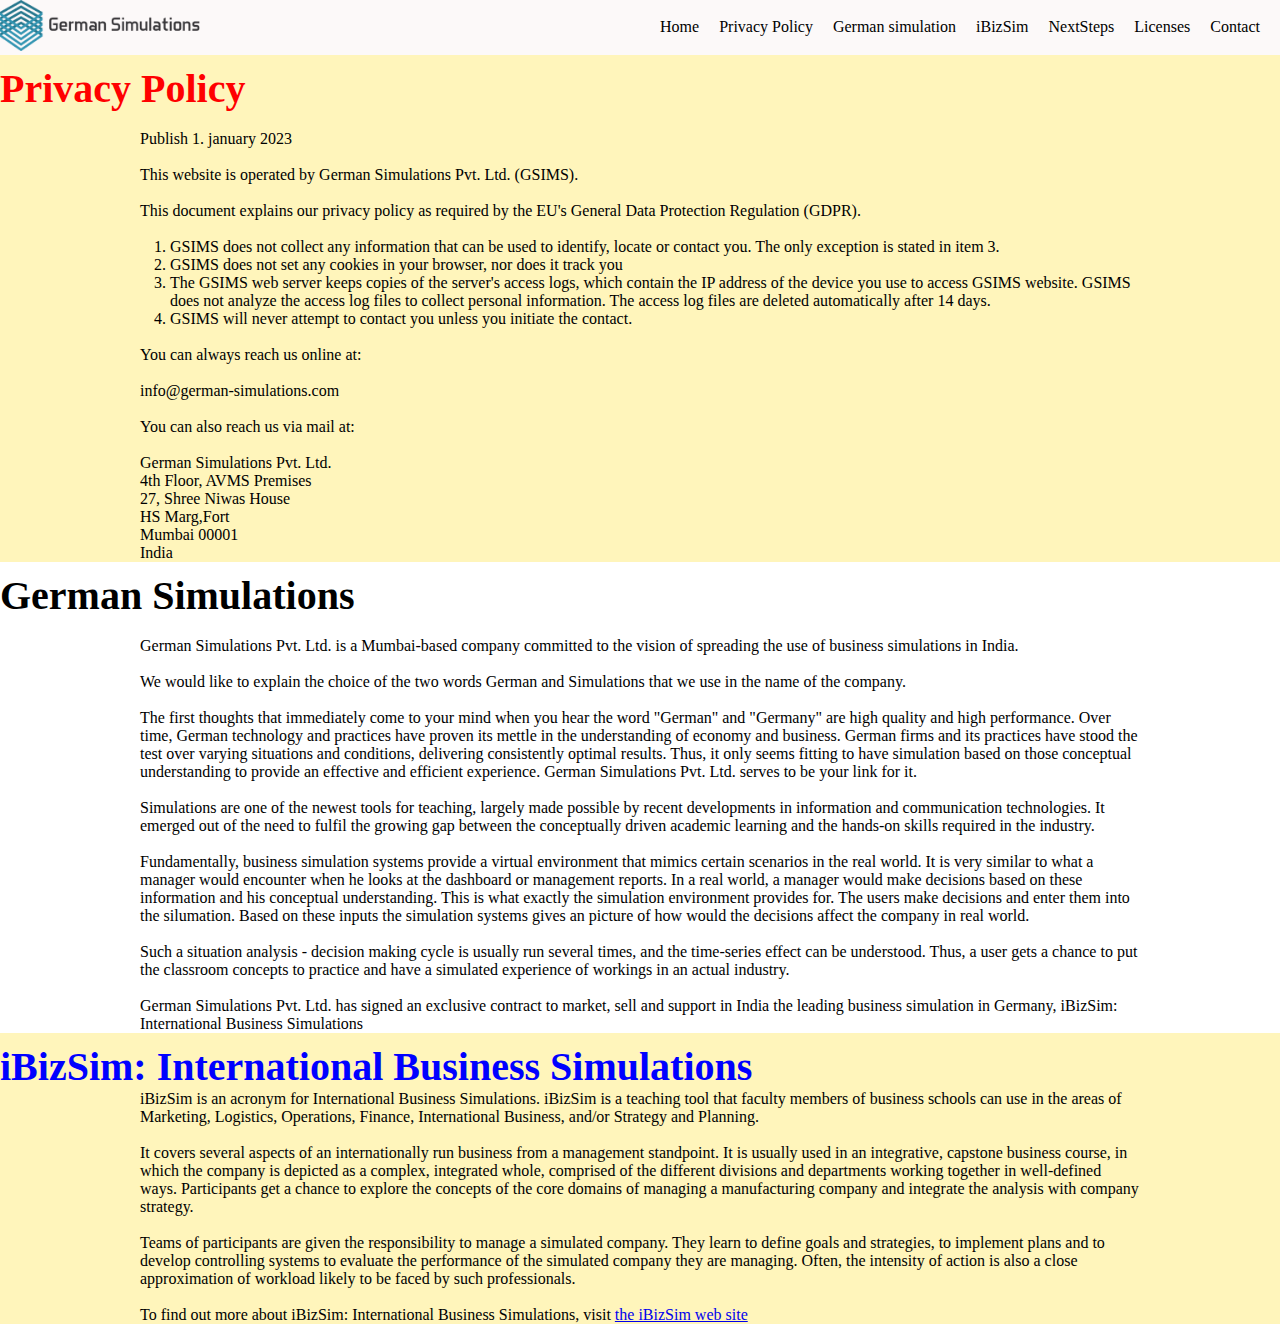
==== info.html @ 4145ba63 "complete half of the website" ====
<!DOCTYPE html>
<html lang="en">
<head>
    <meta charset="UTF-8">
    <meta name="viewport" content="width=device-width, initial-scale=1.0">
    <title>German simulation</title>
    <link rel="stylesheet" href="info.css">
</head>
<body>
    <!-- Navabr -->
    <nav class="navbar">
        <div class="navbar-logo">
            <img src="./assets/images/logo.png" alt="logo">
        </div>
        <ul class="navbar-pages">
            <li><a href="#">Home</a></li>
            <li><a href="#">Privacy Policy</a></li>
            <li><a href="#">German simulation</a></li>
            <li><a href="#">iBizSim</a></li>
            <li><a href="#">NextSteps</a></li>
            <li><a href="#">Licenses</a></li>
            <li><a href="#">Contact</a></li>
        </ul>
    </nav>
    <!-- Navbar -->
    <!-- Home section -->
            <section id="home">
                <div class="info-section">
                    <div class="info-content">

                    </div>
                </div>
            </section>
    <!-- Home section -->

    <!-- privacy policy -->
            <section id="#">
                <div class="container">
                    <h1>Privacy Policy</h1>
                    <br>
                    <div class="container-content">
                        <p>Publish  1. january 2023 </p>
                        <br>
                        <p>This website is operated by German Simulations Pvt. Ltd. (GSIMS).</p>
                        <br>
                        <p>This document explains our privacy policy as required by the EU's General Data Protection Regulation (GDPR).</p>
                        <br>
                        <ol>
                            <li>GSIMS does not collect any information that can be used to identify, locate or contact you. The only exception is stated in item 3.</li>
                            <li>GSIMS does not set any cookies in your browser, nor does it track you</li>
                            <li>The GSIMS web server keeps copies of the server's access logs, which contain the IP address of the device you use to access GSIMS website. GSIMS does not analyze the access log files to collect personal information. The access log files are deleted automatically after 14 days.</li>    
                            <li>GSIMS will never attempt to contact you unless you initiate the contact.</li>
                         </ol>
                         <br>
                         <p>You can always reach us online at:</p>
                         <br>
                         <p>info@german-simulations.com</p>
                         <br>
                         <p>You can also reach us via mail at:</p>
                         <br>
                         <p>German Simulations Pvt. Ltd. <br>
                            4th Floor, AVMS Premises <br>
                            27, Shree Niwas House <br>
                            HS Marg,Fort <br> 
                            Mumbai 00001 <br>
                            India
                        </p>
                    </div>
                </div>
               
            </section>

    <!-- privacy policy -->
    <!-- German Simulations -->
            <section id="german-simulations">
                <div class="container">
                    <h1>German Simulations</h1>
                    <br>
                    <div class="container-content">
                        <p>German Simulations Pvt. Ltd. is a Mumbai-based company committed to the vision of spreading the use of business simulations in India.</p>
                            <br>
                        <p> We would like to explain the choice of the two words German and Simulations that we use in the name of the company.</p> 
                            <br>
                           <p>The first thoughts that immediately come to your mind when you hear the word "German" and "Germany" are high quality and high performance. Over time, German technology and practices have proven its mettle in the understanding of economy and business. German firms and its practices have stood the test over varying situations and conditions, delivering consistently optimal results. Thus, it only seems fitting to have simulation based on those conceptual understanding to provide an effective and efficient experience. German Simulations Pvt. Ltd. serves to be your link for it.</p> 
                            <br>
                           <p>Simulations are one of the newest tools for teaching, largely made possible by recent developments in information and communication technologies. It emerged out of the need to fulfil the growing gap between the conceptually driven academic learning and the hands-on skills required in the industry.</p> 
                            <br>
                          <p>Fundamentally, business simulation systems provide a virtual environment that mimics certain scenarios in the real world. It is very similar to what a manager would encounter when he looks at the dashboard or management reports. In a real world, a manager would make decisions based on these information and his conceptual understanding. This is what exactly the simulation environment provides for. The users make decisions and enter them into the silumation. Based on these inputs the simulation systems gives an picture of how would the decisions affect the company in real world.</p>  
                            <br>
                           <p>Such a situation analysis - decision making cycle is usually run several times, and the time-series effect can be understood. Thus, a user gets a chance to put the classroom concepts to practice and have a simulated experience of workings in an actual industry.</p> 
                            <br>
                         <p>    German Simulations Pvt. Ltd. has signed an exclusive contract to market, sell and support in India the leading business simulation in Germany, iBizSim: International Business Simulations</p>
                    </div>
                </div>
            </section>
      <!-- German Simulations -->

      <!-- ibizsim section -->
      <section id="ibizsim">
        <div class="container">
            <h1>iBizSim: International Business Simulations</h1>
        <div class="container-content">
            <p>iBizSim is an acronym for International Business Simulations. iBizSim is a teaching tool that faculty members of business schools can use in the areas of Marketing, Logistics, Operations, Finance, International Business, and/or Strategy and Planning.</p>
            <br>
            <p>It covers several aspects of an internationally run business from a management standpoint. It is usually used in an integrative, capstone business course, in which the company is depicted as a complex, integrated whole, comprised of the different divisions and departments working together in well-defined ways. Participants get a chance to explore the concepts of the core domains of managing a manufacturing company and integrate the analysis with company strategy.</p>
            <br>
            <p>Teams of participants are given the responsibility to manage a simulated company. They learn to define goals and strategies, to implement plans and to develop controlling systems to evaluate the performance of the simulated company they are managing. Often, the intensity of action is also a close approximation of workload likely to be faced by such professionals.</p>
            <br>
            <p>To find out more about iBizSim: International Business Simulations, visit <span><a href="https://www.ibizsim.com/" target="_blank">the iBizSim web site</a></span></p>
        </div>
        </div>
      </section>
      <!-- ibizsim section -->

</body>
</html>
---- info.css ----
*{
    margin: 0;
    padding: 0;
    box-sizing: border-box;
}

.navbar{
    display: flex;
    justify-content: space-between;
    align-items: center;
    background-color: rgb(252, 249, 249);
}

.navbar-logo img{
    width: 200px;
}

.navbar-pages{
    display: flex;
    list-style: none;
    margin: 0;
    padding: 0;
}

.navbar-pages li{
    margin-right: 20px;
}

.navbar-pages a {
    color: black;
    text-decoration: none;
}



 /* privacy policy */

  .container{
    margin: 0;
    padding-top: 10px;
    background-color: #FFF5BB ;
    
  }

  .container h1{
    font-size: 2.5rem;
    margin: auto;
     color: red;
  }

  .container .container-content{
    max-width: 1000px;
    margin: auto;
  }

  .container .container-content ol{
    margin-left: 30px;
  }

  /* privacy policy */

  /* german-simulations */

  #german-simulations .container{
    background-color: #ffffff;
    padding-top: 10px;
  }
  #german-simulations .container h1{
    color: black;
  }

  /* german-simulations */

   /* ibizsim section  */
    #ibizsim .container h1{
        color: blue;
    }
   /* ibizsim section  */
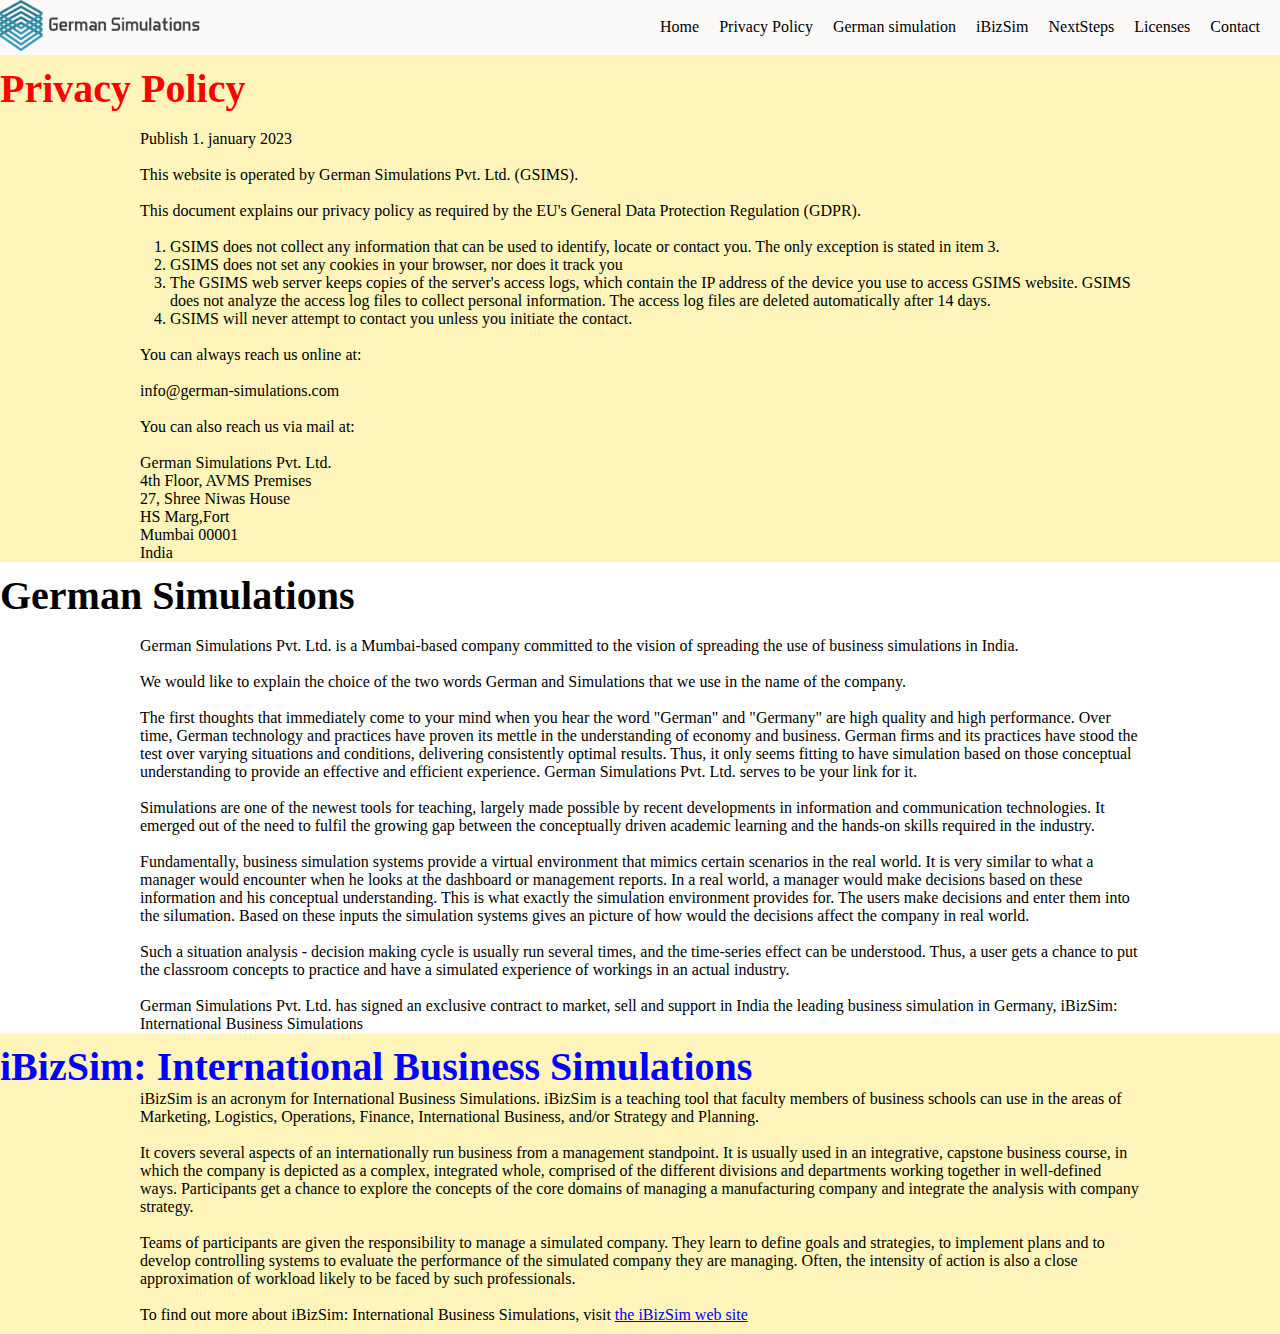
==== commit 59627125: "main Index file is done" ====
--- a/info.html
+++ b/info.html
@@ -13,11 +13,11 @@
             <img src="./assets/images/logo.png" alt="logo">
         </div>
         <ul class="navbar-pages">
-            <li><a href="#">Home</a></li>
-            <li><a href="#">Privacy Policy</a></li>
-            <li><a href="#">German simulation</a></li>
-            <li><a href="#">iBizSim</a></li>
-            <li><a href="#">NextSteps</a></li>
+            <li><a href="#home">Home</a></li>
+            <li><a href="#privacy-policy">Privacy Policy</a></li>
+            <li><a href="#german-simulation">German simulation</a></li>
+            <li><a href="#ibizsim">iBizSim</a></li>
+            <li><a href="#nextsteps">NextSteps</a></li>
             <li><a href="#">Licenses</a></li>
             <li><a href="#">Contact</a></li>
         </ul>
@@ -34,7 +34,7 @@
     <!-- Home section -->
 
     <!-- privacy policy -->
-            <section id="#">
+            <section id="privacy-policy">
                 <div class="container">
                     <h1>Privacy Policy</h1>
                     <br>
@@ -72,7 +72,7 @@
 
     <!-- privacy policy -->
     <!-- German Simulations -->
-            <section id="german-simulations">
+            <section id="german-simulation">
                 <div class="container">
                     <h1>German Simulations</h1>
                     <br>
@@ -112,5 +112,17 @@
       </section>
       <!-- ibizsim section -->
 
+      <!-- NextSteps -->
+            <section id="nextsteps">
+                <div class="container">
+                    <h1></h1>
+                </div>
+                <div class="container-content">
+
+                </div>
+            </section>
+
+      <!--- Nextstpes-->
+
 </body>
 </html>--- a/info.css
+++ b/info.css
@@ -61,11 +61,11 @@
 
   /* german-simulations */
 
-  #german-simulations .container{
+  #german-simulation .container{
     background-color: #ffffff;
     padding-top: 10px;
   }
-  #german-simulations .container h1{
+  #german-simulation .container h1{
     color: black;
   }
 
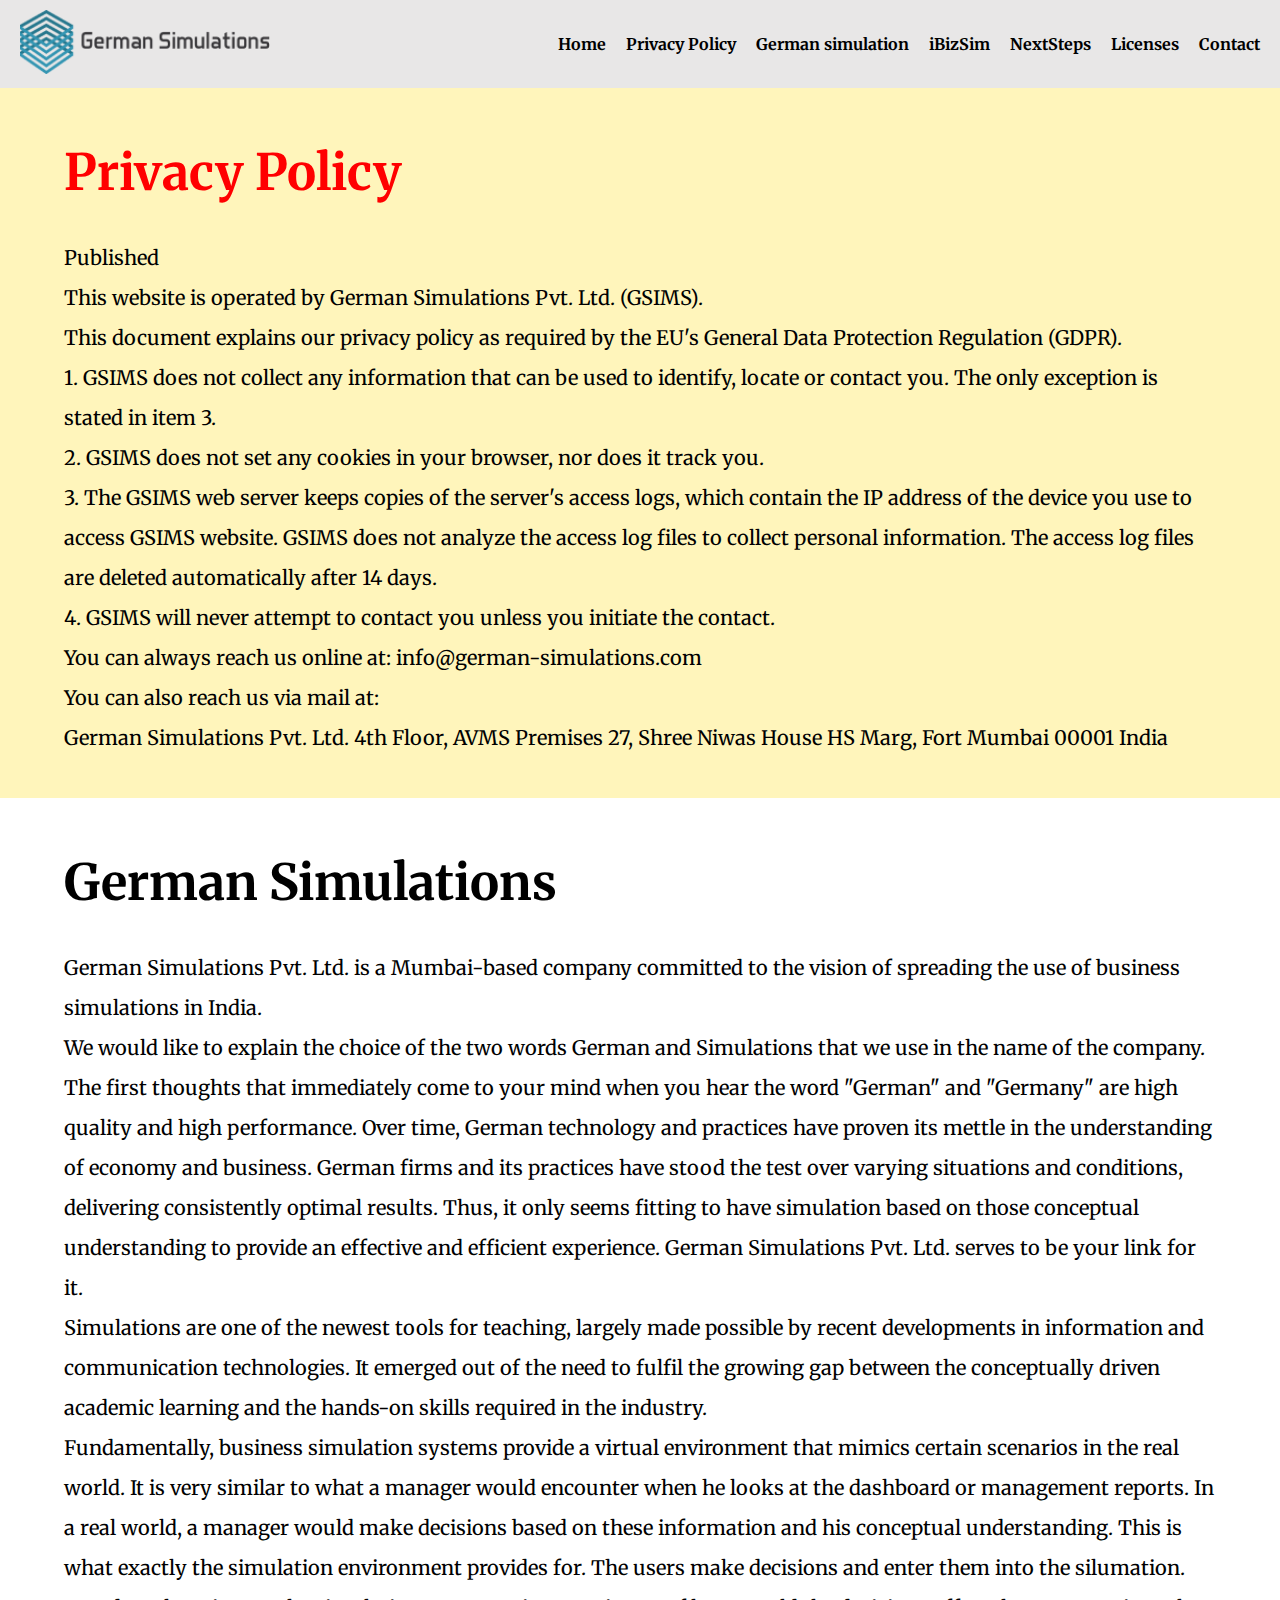
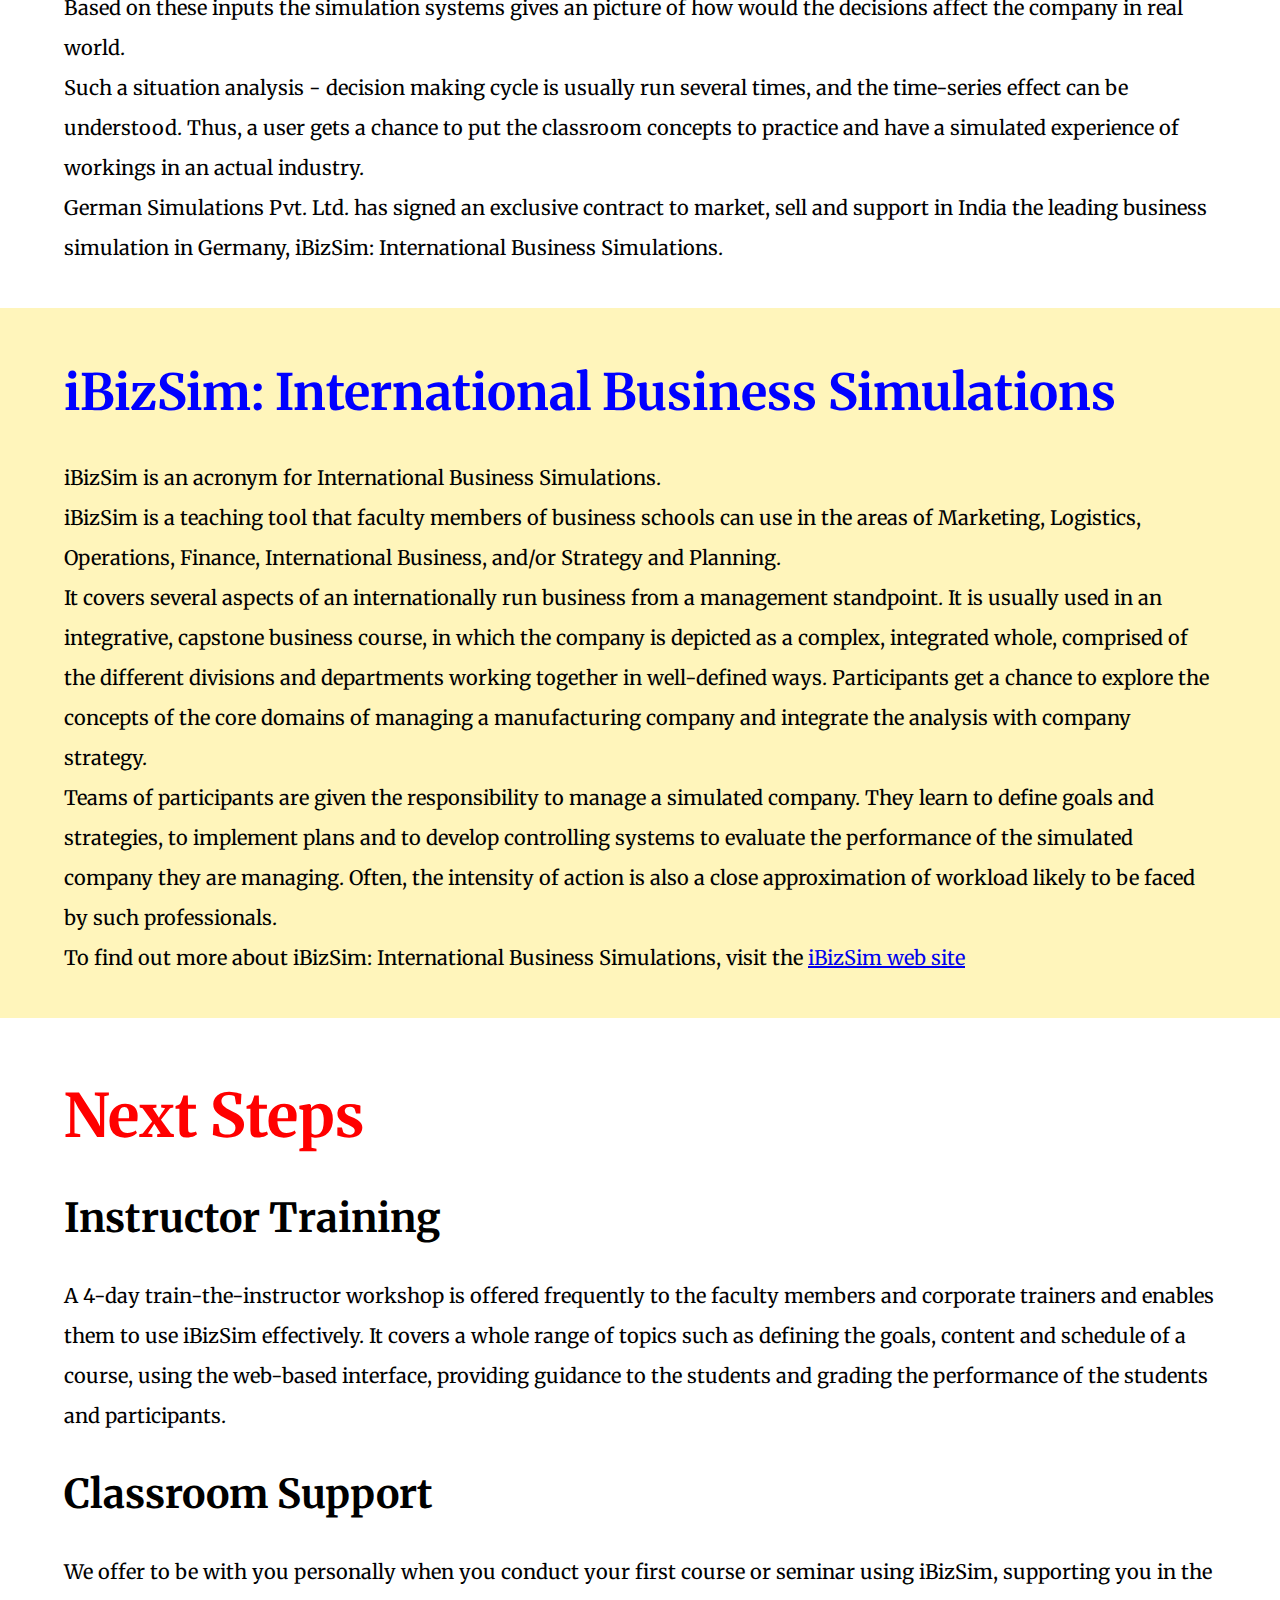
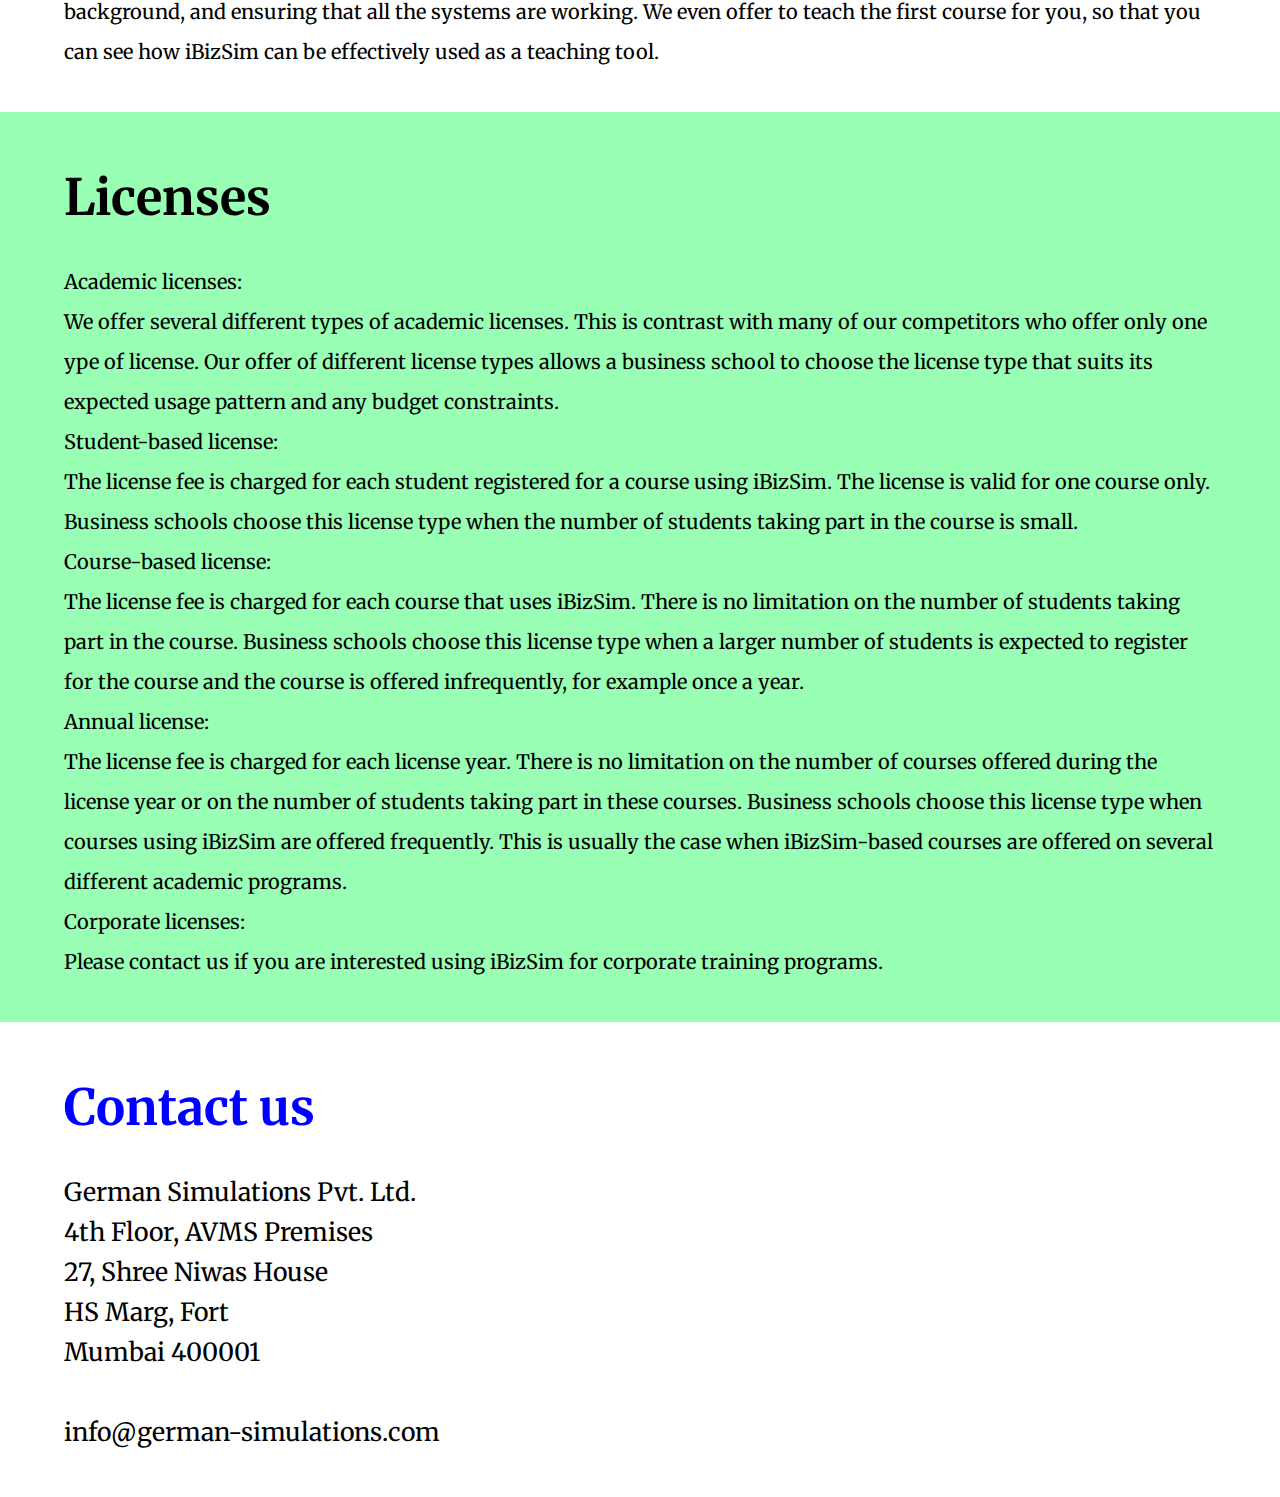
==== commit 262a2c3c: "About section is completed" ====
--- a/info.html
+++ b/info.html
@@ -1,3 +1,4 @@
+
 <!DOCTYPE html>
 <html lang="en">
 <head>
@@ -7,7 +8,7 @@
     <link rel="stylesheet" href="info.css">
 </head>
 <body>
-    <!-- Navabr -->
+    <!-- Navbar -->
     <nav class="navbar">
         <div class="navbar-logo">
             <img src="./assets/images/logo.png" alt="logo">
@@ -18,111 +19,144 @@
             <li><a href="#german-simulation">German simulation</a></li>
             <li><a href="#ibizsim">iBizSim</a></li>
             <li><a href="#nextsteps">NextSteps</a></li>
-            <li><a href="#">Licenses</a></li>
-            <li><a href="#">Contact</a></li>
+            <li><a href="#license">Licenses</a></li>
+            <li><a href="#contact">Contact</a></li>
         </ul>
     </nav>
     <!-- Navbar -->
+
     <!-- Home section -->
-            <section id="home">
-                <div class="info-section">
-                    <div class="info-content">
-
-                    </div>
-                </div>
-            </section>
+    <!-- <section id="home">
+        <div class="container">
+    </section> -->
     <!-- Home section -->
 
-    <!-- privacy policy -->
-            <section id="privacy-policy">
-                <div class="container">
-                    <h1>Privacy Policy</h1>
-                    <br>
-                    <div class="container-content">
-                        <p>Publish  1. january 2023 </p>
-                        <br>
-                        <p>This website is operated by German Simulations Pvt. Ltd. (GSIMS).</p>
-                        <br>
-                        <p>This document explains our privacy policy as required by the EU's General Data Protection Regulation (GDPR).</p>
-                        <br>
-                        <ol>
-                            <li>GSIMS does not collect any information that can be used to identify, locate or contact you. The only exception is stated in item 3.</li>
-                            <li>GSIMS does not set any cookies in your browser, nor does it track you</li>
-                            <li>The GSIMS web server keeps copies of the server's access logs, which contain the IP address of the device you use to access GSIMS website. GSIMS does not analyze the access log files to collect personal information. The access log files are deleted automatically after 14 days.</li>    
-                            <li>GSIMS will never attempt to contact you unless you initiate the contact.</li>
-                         </ol>
-                         <br>
-                         <p>You can always reach us online at:</p>
-                         <br>
-                         <p>info@german-simulations.com</p>
-                         <br>
-                         <p>You can also reach us via mail at:</p>
-                         <br>
-                         <p>German Simulations Pvt. Ltd. <br>
-                            4th Floor, AVMS Premises <br>
-                            27, Shree Niwas House <br>
-                            HS Marg,Fort <br> 
-                            Mumbai 00001 <br>
-                            India
-                        </p>
-                    </div>
-                </div>
-               
-            </section>
+    <!-- Privacy policy -->
+    <section id="privacy-policy">
+        <div class="container">
+            <h1>Privacy Policy</h1>
+            <p>Published<br> 
+                This website is operated by German Simulations Pvt. Ltd. (GSIMS).
+                <br>
+                This document explains our privacy policy as required by the EU's General Data Protection Regulation (GDPR).
+                <br>
+                1. GSIMS does not collect any information that can be used to identify, locate or contact you. The only exception is stated in item 3.
+               <br>
+                2. GSIMS does not set any cookies in your browser, nor does it track you.
+                <br>
+                3. The GSIMS web server keeps copies of the server's access logs, which contain the IP address of the device you use to access GSIMS website. GSIMS does not analyze the access log files to collect personal information. The access log files are deleted automatically after 14 days.
+                <br>
+                4. GSIMS will never attempt to contact you unless you initiate the contact.
+                <br>
+                You can always reach us online at: info@german-simulations.com
+                <br>
+                You can also reach us via mail at:
+                <br>
+                German Simulations Pvt. Ltd. 4th Floor, AVMS Premises 27, Shree Niwas House HS Marg, Fort Mumbai 00001 India</p>
+        </div>
+    </section>
+    <!-- Privacy policy -->
 
-    <!-- privacy policy -->
     <!-- German Simulations -->
-            <section id="german-simulation">
-                <div class="container">
-                    <h1>German Simulations</h1>
-                    <br>
-                    <div class="container-content">
-                        <p>German Simulations Pvt. Ltd. is a Mumbai-based company committed to the vision of spreading the use of business simulations in India.</p>
-                            <br>
-                        <p> We would like to explain the choice of the two words German and Simulations that we use in the name of the company.</p> 
-                            <br>
-                           <p>The first thoughts that immediately come to your mind when you hear the word "German" and "Germany" are high quality and high performance. Over time, German technology and practices have proven its mettle in the understanding of economy and business. German firms and its practices have stood the test over varying situations and conditions, delivering consistently optimal results. Thus, it only seems fitting to have simulation based on those conceptual understanding to provide an effective and efficient experience. German Simulations Pvt. Ltd. serves to be your link for it.</p> 
-                            <br>
-                           <p>Simulations are one of the newest tools for teaching, largely made possible by recent developments in information and communication technologies. It emerged out of the need to fulfil the growing gap between the conceptually driven academic learning and the hands-on skills required in the industry.</p> 
-                            <br>
-                          <p>Fundamentally, business simulation systems provide a virtual environment that mimics certain scenarios in the real world. It is very similar to what a manager would encounter when he looks at the dashboard or management reports. In a real world, a manager would make decisions based on these information and his conceptual understanding. This is what exactly the simulation environment provides for. The users make decisions and enter them into the silumation. Based on these inputs the simulation systems gives an picture of how would the decisions affect the company in real world.</p>  
-                            <br>
-                           <p>Such a situation analysis - decision making cycle is usually run several times, and the time-series effect can be understood. Thus, a user gets a chance to put the classroom concepts to practice and have a simulated experience of workings in an actual industry.</p> 
-                            <br>
-                         <p>    German Simulations Pvt. Ltd. has signed an exclusive contract to market, sell and support in India the leading business simulation in Germany, iBizSim: International Business Simulations</p>
-                    </div>
-                </div>
-            </section>
-      <!-- German Simulations -->
+    <section id="german-simulation">
+        <div class="container">
+            <h1>German Simulations</h1>
+            <p>German Simulations Pvt. Ltd. is a Mumbai-based company committed to the vision of spreading the use of business simulations in India.
+                <br>
+                We would like to explain the choice of the two words German and Simulations that we use in the name of the company.
+                <br>
+                The first thoughts that immediately come to your mind when you hear the word "German" and "Germany" are high quality and high performance. Over time, German technology and practices have proven its mettle in the understanding of economy and business. German firms and its practices have stood the test over varying situations and conditions, delivering consistently optimal results. Thus, it only seems fitting to have simulation based on those conceptual understanding to provide an effective and efficient experience. German Simulations Pvt. Ltd. serves to be your link for it.
+                <br>
+                Simulations are one of the newest tools for teaching, largely made possible by recent developments in information and communication technologies. It emerged out of the need to fulfil the growing gap between the conceptually driven academic learning and the hands-on skills required in the industry.
+                <br>
+                Fundamentally, business simulation systems provide a virtual environment that mimics certain scenarios in the real world. It is very similar to what a manager would encounter when he looks at the dashboard or management reports. In a real world, a manager would make decisions based on these information and his conceptual understanding. This is what exactly the simulation environment provides for. The users make decisions and enter them into the silumation. Based on these inputs the simulation systems gives an picture of how would the decisions affect the company in real world.
+                <br>
+                Such a situation analysis - decision making cycle is usually run several times, and the time-series effect can be understood. Thus, a user gets a chance to put the classroom concepts to practice and have a simulated experience of workings in an actual industry.
+                <br>
+                German Simulations Pvt. Ltd. has signed an exclusive contract to market, sell and support in India the leading business simulation in Germany, iBizSim: International Business Simulations.</p>
+            </div>
+    
+    </section>
+    <!-- German Simulations -->
 
-      <!-- ibizsim section -->
-      <section id="ibizsim">
+    <!-- iBizSim section -->
+    <section id="ibizsim">
         <div class="container">
             <h1>iBizSim: International Business Simulations</h1>
-        <div class="container-content">
-            <p>iBizSim is an acronym for International Business Simulations. iBizSim is a teaching tool that faculty members of business schools can use in the areas of Marketing, Logistics, Operations, Finance, International Business, and/or Strategy and Planning.</p>
-            <br>
-            <p>It covers several aspects of an internationally run business from a management standpoint. It is usually used in an integrative, capstone business course, in which the company is depicted as a complex, integrated whole, comprised of the different divisions and departments working together in well-defined ways. Participants get a chance to explore the concepts of the core domains of managing a manufacturing company and integrate the analysis with company strategy.</p>
-            <br>
-            <p>Teams of participants are given the responsibility to manage a simulated company. They learn to define goals and strategies, to implement plans and to develop controlling systems to evaluate the performance of the simulated company they are managing. Often, the intensity of action is also a close approximation of workload likely to be faced by such professionals.</p>
-            <br>
-            <p>To find out more about iBizSim: International Business Simulations, visit <span><a href="https://www.ibizsim.com/" target="_blank">the iBizSim web site</a></span></p>
+            <p>iBizSim is an acronym for International Business Simulations.
+                <br>
+                iBizSim is a teaching tool that faculty members of business schools can use in the areas of Marketing, Logistics, Operations, Finance, International Business, and/or Strategy and Planning.
+                <br>
+                It covers several aspects of an internationally run business from a management standpoint. It is usually used in an integrative, capstone business course, in which the company is depicted as a complex, integrated whole, comprised of the different divisions and departments working together in well-defined ways. Participants get a chance to explore the concepts of the core domains of managing a manufacturing company and integrate the analysis with company strategy.
+                <br>
+                Teams of participants are given the responsibility to manage a simulated company. They learn to define goals and strategies, to implement plans and to develop controlling systems to evaluate the performance of the simulated company they are managing. Often, the intensity of action is also a close approximation of workload likely to be faced by such professionals.
+                <br>
+                To find out more about iBizSim: International Business Simulations, visit the <span><a href="#">iBizSim web site</a></span></p>
         </div>
         </div>
-      </section>
-      <!-- ibizsim section -->
+    </section>
+    <!-- iBizSim section -->
 
-      <!-- NextSteps -->
-            <section id="nextsteps">
-                <div class="container">
-                    <h1></h1>
-                </div>
-                <div class="container-content">
+    <!-- NextSteps -->
+    <section id="nextsteps">
+        <div class="container">
+            <h1>Next Steps</h1>
+            <h2>Instructor Training</h2>
+            <p>A 4-day train-the-instructor workshop is offered frequently to the faculty members and corporate trainers and enables them to use iBizSim effectively. It covers a whole range of topics such as defining the goals, content and schedule of a course, using the web-based interface, providing guidance to the students and grading the performance of the students and participants.</p>
+            <h2>Classroom Support</h2>
+            <p>We offer to be with you personally when you conduct your first course or seminar using iBizSim, supporting you in the background, and ensuring that all the systems are working. We even offer to teach the first course for you, so that you can see how iBizSim can be effectively used as a teaching tool.</p>
+        </div>
+    </section>
+    <!-- NextSteps -->
 
-                </div>
-            </section>
+    <!-- Licenses -->
+        <section id="license">
+            <div class="container">
+                <h1>Licenses</h1>
+                <p>Academic licenses:
+                    <br>
+                    We offer several different types of academic licenses. This is contrast with many of our competitors who offer only one ype of license. Our offer of different license types allows a business school to choose the license type that suits its expected usage pattern and any budget constraints.
+                    <br>
+                    Student-based license:
+                    <br>
+                    The license fee is charged for each student registered for a course using iBizSim. The license is valid for one course only. Business schools choose this license type when the number of students taking part in the course is small.
+                    <br>
+                    Course-based license:
+                    <br>
+                    The license fee is charged for each course that uses iBizSim. There is no limitation on the number of students taking part in the course. Business schools choose this license type when a larger number of students is expected to register for the course and the course is offered infrequently, for example once a year.
+                    <br>
+                    Annual license:
+                    <br>
+                    The license fee is charged for each license year. There is no limitation on the number of courses offered during the license year or on the number of students taking part in these courses. Business schools choose this license type when courses using iBizSim are offered frequently. This is usually the case when iBizSim-based courses are offered on several different academic programs.
+                    <br>
+                    Corporate licenses:
+                    <br>
+                    Please contact us if you are interested using iBizSim for corporate training programs.</p>
+            </div>
+        </section>
+     <!-- Licenses -->
 
-      <!--- Nextstpes-->
+     <!-- Contact US -->
+        <section id="contact">
+            <div class="container">
+                <h1>Contact us</h1>
+                <p>German Simulations Pvt. Ltd. 
+                    <br>
+                    4th Floor, AVMS Premises 
+                    <br>
+                    27, Shree Niwas House 
+                    <br>
+                    HS Marg, Fort 
+                    <br>
+                    Mumbai 400001
+                    <br>
+                    <br>
+                    info@german-simulations.com</p>
+            </div>
+        </section>
+     
+     <!-- Contact US -->
 
 </body>
-</html>+</html>
+
--- a/info.css
+++ b/info.css
@@ -1,79 +1,148 @@
-*{
-    margin: 0;
-    padding: 0;
-    box-sizing: border-box;
+@import url('https://fonts.googleapis.com/css2?family=Merriweather:ital,wght@0,300;0,400;0,700;0,900;1,300;1,400;1,700;1,900&display=swap');
+
+body {
+  font-family: "Merriweather", serif;
+  margin: 0;
+  padding: 0;
 }
 
-.navbar{
-    display: flex;
-    justify-content: space-between;
-    align-items: center;
-    background-color: rgb(252, 249, 249);
+/* Navbar */
+.navbar {
+  display: flex;
+  justify-content: space-between;
+  align-items: center;
+  background-color: #e8e7e7;
+  color: #fff;
+  padding: 10px 20px;
 }
 
-.navbar-logo img{
-    width: 200px;
+.navbar-logo img {
+  width:250px; 
+  height: auto;
 }
 
-.navbar-pages{
-    display: flex;
-    list-style: none;
-    margin: 0;
-    padding: 0;
+.navbar-pages {
+  list-style-type: none;
+  margin: 0;
+  padding: 0;
+  display: flex;
 }
 
-.navbar-pages li{
-    margin-right: 20px;
+.navbar-pages li {
+  margin-right: 20px;
 }
 
-.navbar-pages a {
-    color: black;
-    text-decoration: none;
+.navbar-pages li:last-child {
+  margin-right: 0;
+}
+
+.navbar-pages li a {
+  color: black;
+  text-decoration: none;
+  font-weight: bold;
+}
+
+/* Sections */
+.container {
+  width: 90%;
+  margin: auto;
+  padding: 20px;
+}
+
+#privacy-policy{
+  background-color: #fff5bb;
+}
+
+#privacy-policy .container h1{
+  color: red;
+  font-size: 50px;
+}
+
+#privacy-policy .container p{
+  line-height: 2.5rem;
+  font-size: 20px;
 }
 
 
+#german-simulation .container h1{
+  font-size: 50px;
+}
 
- /* privacy policy */
+#german-simulation .container p{
+  line-height: 2.5rem;
+  font-size: 20px;
+}
 
-  .container{
-    margin: 0;
-    padding-top: 10px;
-    background-color: #FFF5BB ;
-    
+#ibizsim {
+  background-color: #fff5bb;
+}
+
+#ibizsim .container h1{
+  color: blue;
+  font-size: 50px;
+}
+
+#ibizsim .container p{
+  line-height: 2.5rem;
+  font-size: 20px;
+} 
+
+#nextsteps .container h1{
+  color: red;
+  font-size: 60px;
+}
+
+#nextsteps .container h2{
+  font-size: 40px;
+}
+
+#nextsteps .container p{
+  font-size: 20px;
+  line-height: 2.5rem;
+}
+
+#license{
+  background-color: #98ffb4;
+}
+
+#license .container h1{
+  font-size: 50px;
+}
+
+#license .container p{
+  font-size: 20px;
+  line-height: 2.5rem;
+}
+
+#contact h1{
+  color: blue;
+  font-size: 50px;
+}
+
+#contact p{
+  line-height: 2.5rem;
+  font-size: 25px;
+}
+
+
+/* Responsive Styles */
+@media only screen and (max-width: 768px) {
+  .navbar {
+      flex-direction: column;
+      align-items: flex-start;
   }
 
-  .container h1{
-    font-size: 2.5rem;
-    margin: auto;
-     color: red;
+  .navbar-logo {
+      margin-bottom: 10px;
   }
 
-  .container .container-content{
-    max-width: 1000px;
-    margin: auto;
+  .navbar-pages {
+      flex-direction: column;
+      align-items: flex-start;
   }
 
-  .container .container-content ol{
-    margin-left: 30px;
+  .navbar-pages li {
+      margin-right: 0;
+      margin-bottom: 10px;
   }
-
-  /* privacy policy */
-
-  /* german-simulations */
-
-  #german-simulation .container{
-    background-color: #ffffff;
-    padding-top: 10px;
-  }
-  #german-simulation .container h1{
-    color: black;
-  }
-
-  /* german-simulations */
-
-   /* ibizsim section  */
-    #ibizsim .container h1{
-        color: blue;
-    }
-   /* ibizsim section  */
-
+}